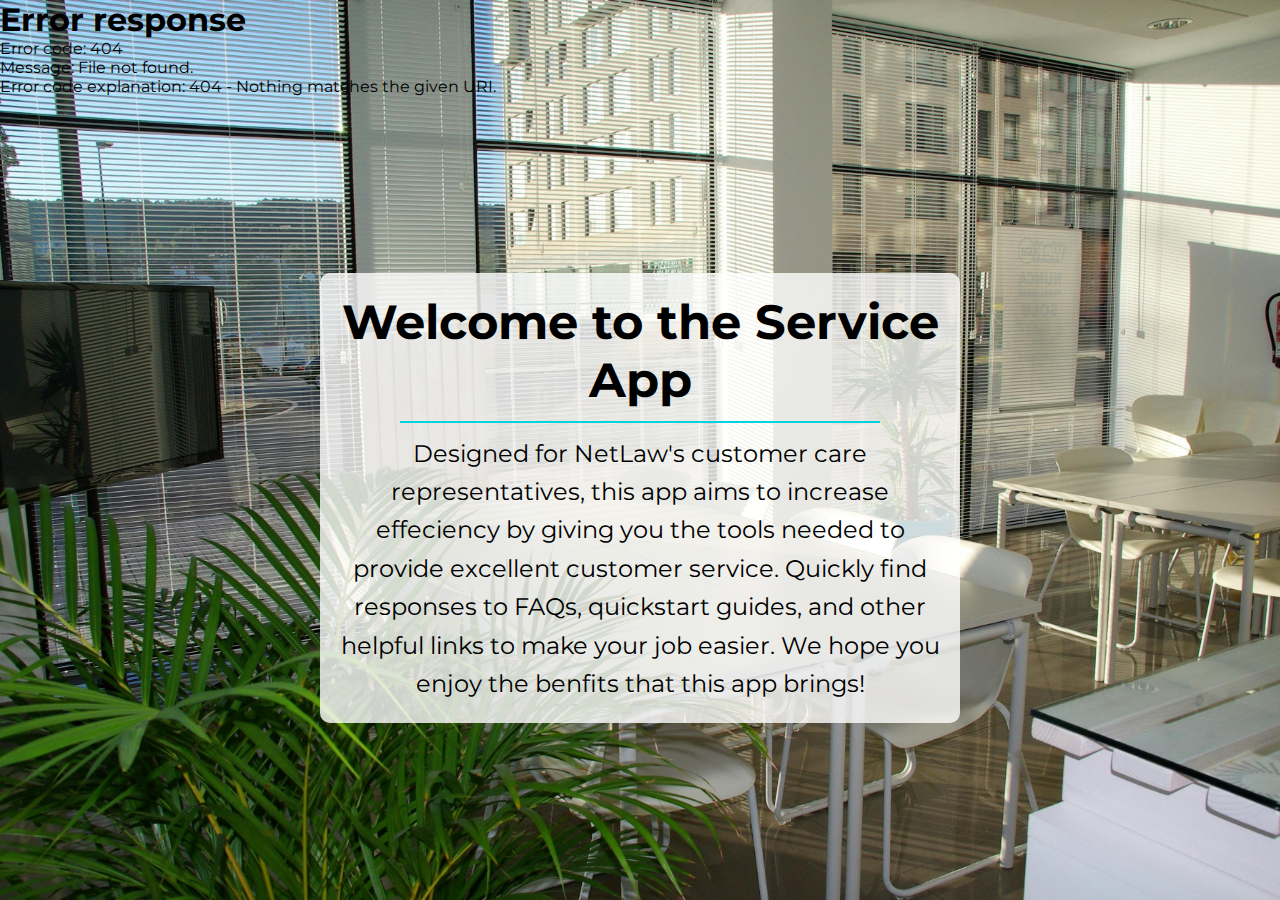
==== index.html @ cd4876ee "new file:   index.html 	deleted:    public/index.html 	modified:   src/resources.js" ====
<!DOCTYPE html>
<html lang="en">
<head>
    <meta charset="UTF-8">
    <meta name="viewport" content="width=device-width, initial-scale=1.0">
    <title>Customer Service App</title>
    <link rel="stylesheet" href="./src/header.css">
    <link rel="stylesheet" href="./src/style.css">
</head>
<body>
    <div id="header-placeholder"></div> <!-- Placeholder for the header -->

    <!-- Main content area -->
    <div class="main-content">
        <div class="welcome-container">
            <h1>Welcome to the Service App</h1><hr>
            <p>Designed for NetLaw's customer care representatives, this app aims to increase effeciency by giving you the tools needed to provide excellent
                customer service. Quickly find responses to FAQs, quickstart guides, and other helpful links to make your job easier. We hope you enjoy
                the benfits that this app brings! 
            </p>
        </div>
    </div>

    <script src="./src/index.js"></script>
</body>
</html>
---- src/header.css ----
@import url('https://fonts.googleapis.com/css2?family=Montserrat:ital,wght@0,500;1,500&display=swap');

* {
    box-sizing: border-box;
    padding: 0;
    margin: 0;
}

body {
    background-color: rgb(100, 100, 100);
}

/* General Styles */
li, a, button {
    font-family: "Montserrat", sans-serif;
    font-weight: 500;
    font-size: 16px;
    color: #edf0f1;
}

header {
    background-color: #0b112b;
    display: flex;
    justify-content: space-between;
    align-items: center;
    padding: 10px 10%;
}

.logo {
    cursor: pointer;
    height: 10vh;
}

.nav-links {
    list-style: none;
    display: flex;
}

.nav-links li {
    padding: 0px 20px;
}

.nav-links li a {
    position: relative;
    transition: color 0.3s ease;
    text-decoration: none;
}

.nav-links li a::after {
    content: '';
    position: absolute;
    width: 0;
    height: 2px;
    background-color: #06d2dd;
    left: 0;
    bottom: -3px;
    transition: width 0.3s ease-out;
}

.nav-links li a:hover::after {
    width: 100%;
}

/* Button Styles */
button {
    padding: 9px 25px;
    background-color: rgba(0, 136, 169, 1);
    border: none;
    border-radius: 50px;
    cursor: pointer;
    transition: all 0.3s ease 0s;
}

button:hover {
    background-color: rgba(0, 136, 169, 0.8);
}

/* Mobile Hamburger Menu (initially hidden) */
.hamburger {
    display: none;
    cursor: pointer;
    flex-direction: column;
}

.hamburger span {
    display: block;
    width: 25px;
    height: 3px;
    margin: 4px;
    background-color: #edf0f1;
    transition: 0.3s;
}

/* Mobile Navigation Menu (initially hidden) */
.nav-menu {
    display: flex;
    flex-direction: row;
}

/* Tablet (1024px) */
@media (max-width: 1024px) {
    header {
        padding: 10px 5%;
    }
}

/* Mobile (768px and below) */
@media (max-width: 768px) {
    header {
        padding: 10px 5%;
        justify-content: space-between;
    }

    /* Hide nav links on smaller screens */
    .nav-links {
        display: none;
        flex-direction: column;
        position: absolute;
        top: 60px;
        right: 0;
        width: 100%;
        background-color: #0b112b;
        z-index: 1000;
        border-bottom: 2px solid lightgrey;
    }

    /* Show hamburger icon */
    .hamburger {
        display: flex;
    }

    .nav-menu.active .nav-links {
        display: flex;
        align-items: center;
        justify-content: center;
    }

    .nav-links li {
        padding: 15px 0;
        text-align: center;
    }

    /* Logo adjustments */
    .logo {
        height: 8vh;
        transform: translateX(-50px);
    }

    /* Adjust button size */
    .cta button {
        padding: 9px 18px;
    }
}
---- src/style.css ----
html, body {
    height: 100%;
    margin: 0;
    display: flex;
    flex-direction: column;
}

body {
    background-image: url(../public/images/background.jpg);
    background-size: cover;
    font-family: 'Montserrat', sans-serif; 
}

#header-placeholder {
    width: 100%;
}

.main-content {
    flex-grow: 1;
    display: flex;
    justify-content: center;  
    align-items: center;     
}

.welcome-container {
    width: 50%;       /* Optional width of the container */
    padding: 20px;
    background-color: rgb(255, 255, 255, 0.8); /* Background color for the container */
    text-align: center;  /* Centers text inside the container */
    border-radius: 10px;
}

.welcome-container p{
    line-height: 1.6;
    font-size: 1.5rem;
}

.welcome-container h1{
    font-size: 3rem;
}

.welcome-container hr{
    border: 1px solid #06d2dd;
    margin: 2% 10%;
}

/* Tablet (1024px) */
@media (max-width: 1024px) {
    
}

/* Mobile (768px and below) */
@media (max-width: 768px) {
    .welcome-container {
        width: 90%;       /* Optional width of the container */
        padding: 20px;
        background-color: rgb(255, 255, 255, 0.8); /* Background color for the container */
        text-align: center;  /* Centers text inside the container */
        border-radius: 10px;
    }

    .welcome-container h1{
        font-size: 1.8rem;
    }

    .welcome-container p{
        line-height: 1;
        font-size: 1rem;
        text-align: center;
    }
}
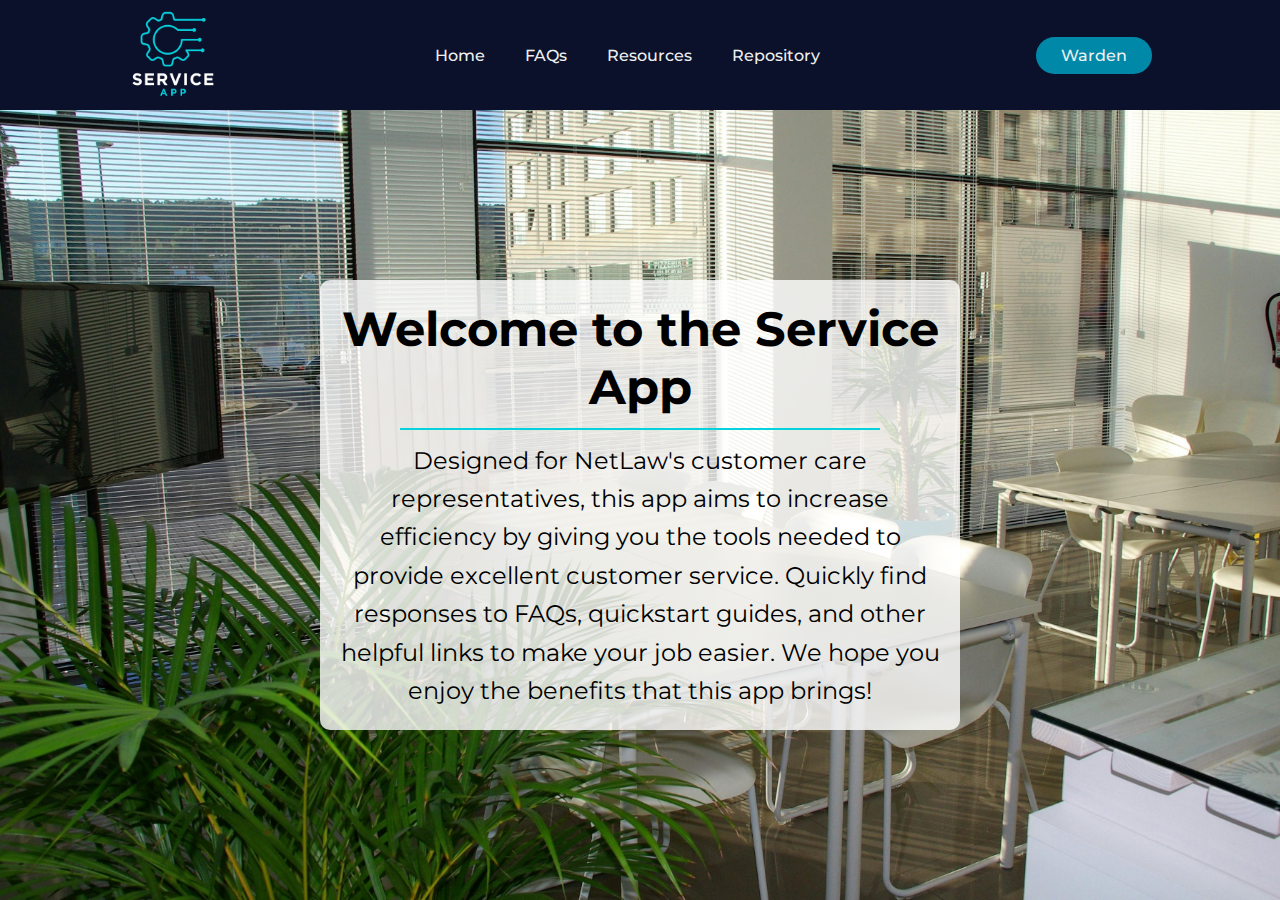
==== commit 6e2d062d: "modified:   index.html" ====
--- a/index.html
+++ b/index.html
@@ -8,19 +8,46 @@
     <link rel="stylesheet" href="./src/style.css">
 </head>
 <body>
-    <div id="header-placeholder"></div> <!-- Placeholder for the header -->
+    <!-- Header -->
+    <header>
+        <!-- Hamburger Menu for Mobile -->
+        <div class="hamburger" onclick="toggleMenu()">
+            <span></span>
+            <span></span>
+            <span></span>
+        </div>
+
+        <!-- Logo -->
+        <img class="logo" src="./public/images/app-logo.png" alt="logo">
+
+        <!-- Navigation Menu -->
+        <nav class="nav-menu" id="navMenu">
+            <ul class="nav-links">
+                <li><a href="./index.html">Home</a></li>
+                <li><a href="./faq.html">FAQs</a></li>
+                <li><a href="./resources.html">Resources</a></li>
+                <li><a href="./repository.html">Repository</a></li>
+            </ul>
+        </nav>
+
+        <!-- Call-to-Action Button -->
+        <a class="cta" href="https://warden.netlaw.com"><button>Warden</button></a>
+    </header>
 
     <!-- Main content area -->
     <div class="main-content">
         <div class="welcome-container">
-            <h1>Welcome to the Service App</h1><hr>
-            <p>Designed for NetLaw's customer care representatives, this app aims to increase effeciency by giving you the tools needed to provide excellent
+            <h1>Welcome to the Service App</h1>
+            <hr>
+            <p>
+                Designed for NetLaw's customer care representatives, this app aims to increase efficiency by giving you the tools needed to provide excellent
                 customer service. Quickly find responses to FAQs, quickstart guides, and other helpful links to make your job easier. We hope you enjoy
-                the benfits that this app brings! 
+                the benefits that this app brings!
             </p>
         </div>
     </div>
 
+    <script src="./src/header.js"></script>
     <script src="./src/index.js"></script>
 </body>
 </html>
